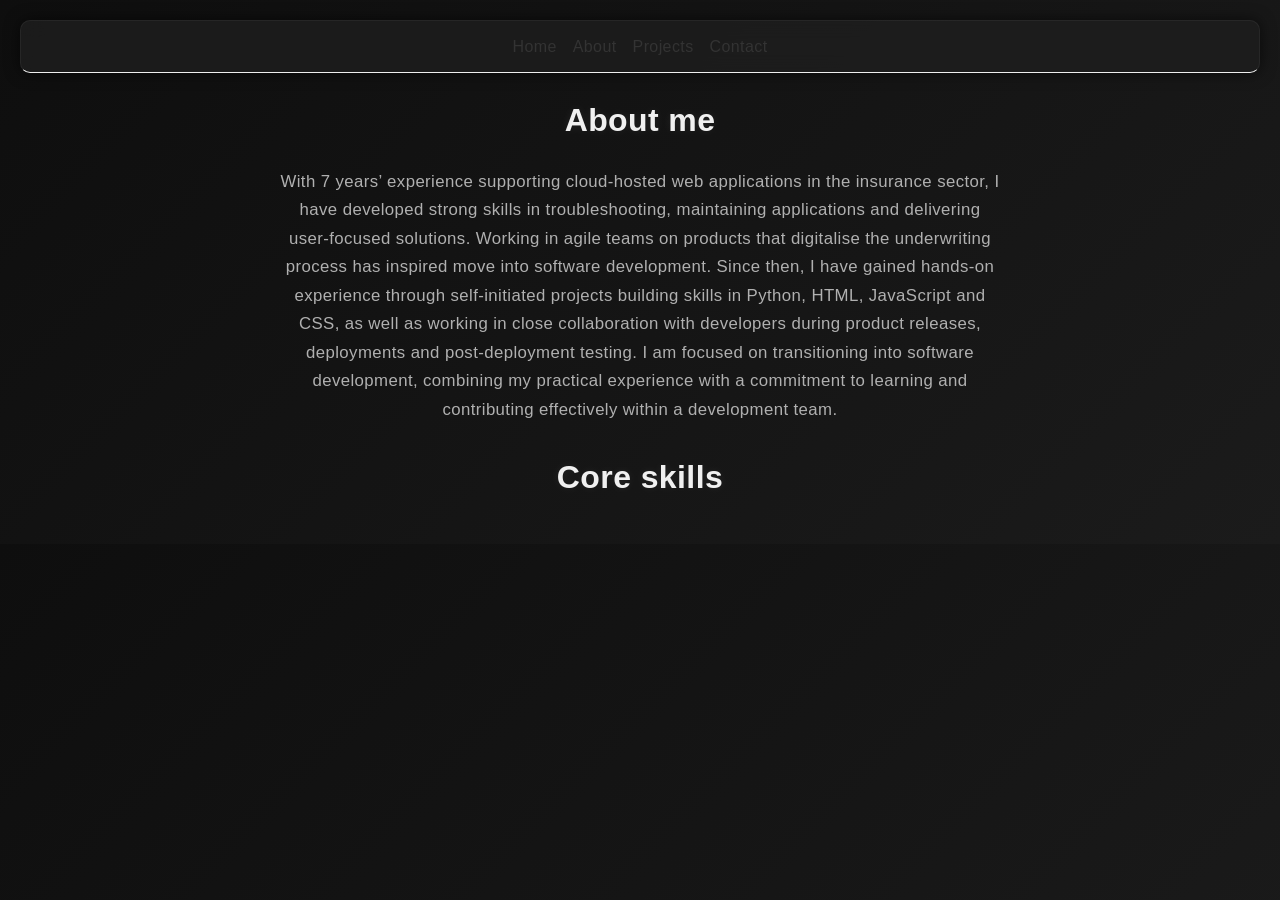
==== about.html @ 2f4052ca "First upload" ====
<!DOCTYPE html>
<html language="en">
<head>
    <link rel="stylesheet" href="JaysCSS.css">
    <meta charset="UTF-8" />
    <meta name="viewport" content="width=device-width, intial-scale=1.0" />
    <title> About Page </title>
</head>

<body>
    <div class="navbar">
        <a href="index.html">Home</a>
        <a href="about.html">About</a>
        <a href="projects.html">Projects</a>
        <a href="contact.html">Contact</a>
      </div>
    <h1> About me </h1>
</body>



<body>
    <p> With 7 years’ experience supporting cloud-hosted web applications in the insurance sector, I have developed strong skills in troubleshooting, maintaining applications and delivering user-focused solutions. Working in agile teams on products that digitalise the underwriting process has inspired move into software development. Since then, I have gained hands-on experience through self-initiated projects building skills in Python, HTML, JavaScript and CSS, as well as working in close collaboration with developers during product releases, deployments and post-deployment testing. I am focused on transitioning into software development, combining my practical experience with a commitment to learning and contributing effectively within a development team.</p>
    <h1> Core skills</h1>

</body>






</html>
---- JaysCSS.css ----
/* === Futuristic Monochrome Theme === */

/* Reset */
* {
  margin: 0;
  padding: 0;
  box-sizing: border-box;
  font-family: "Poppins", Arial, sans-serif;
  letter-spacing: 0.4px;
}

/* Body */
body {
  background: linear-gradient(135deg, #0e0e0e, #1b1b1b);
  color: #d1d1d1;
  line-height: 1.7;
  padding: 20px;
  overflow-x: hidden;
}

/* Navbar */
.navbar {
  background: rgba(30, 30, 30, 0.85);
  backdrop-filter: blur(10px);
  display: flex;
  justify-content: center;
  gap: 35px;
  padding: 15px 0;
  border-radius: 10px;
  border: 1px solid rgba(255, 255, 255, 0.05);
  box-shadow: 0 0 15px rgba(0, 0, 0, 0.6);
  transition: all 0.3s ease-in-out;
}


.navbar a:hover {
  color: #fff;
  text-shadow: 0 0 8px rgba(255, 255, 255, 0.25);
}

/* Container */
.container {
  text-align: center;
  margin-top: 60px;
  animation: fadeIn 1.2s ease-in-out;
}

.container img {
  border-radius: 50%;
  border: 2px solid #333;
  box-shadow: 0 0 20px rgba(255, 255, 255, 0.05);
  margin-bottom: 20px;
  transition: transform 0.4s ease, box-shadow 0.4s ease;
}

.container img:hover {
  transform: scale(1.05);
  box-shadow: 0 0 25px rgba(255, 255, 255, 0.15);
}

/* Headings */
h1, h2 {
  text-align: center;
  margin: 20px 0;
  color: #f0f0f0;
  font-weight: 600;
  text-shadow: 0 0 10px rgba(255, 255, 255, 0.08);
}

h2 {
  font-weight: 400;
  color: #c4c4c4;
}

/* Paragraphs */
p {
  max-width: 720px;
  margin: 0 auto 25px;
  text-align: center;
  font-size: 1.05rem;
  color: #b0b0b0;
  transition: color 0.3s ease;
}

p:hover {
  color: #e0e0e0;
}


.grid {
  display: grid;
  grid-template-columns: repeat(2, minmax(0, 1fr));
  gap: 20px;
  padding: 20px;
}

.float-child {
  float: none;
  width: auto;
  padding: 16px;
  border: 2px solid #fff;
  border-radius: 10px;
  background: #333;
  color: #fff;
  box-sizing: border-box;
}

.float-child .item {
  display: block;
  font-size: 1rem;
}

.float-child .item img {
  width: 100%;
  height: auto;
  display: block;
  border-radius: 8px;
  margin-bottom: 8px;
}

@media (max-width: 768px) {
  .grid {
    grid-template-columns: 1fr;
  }
}



/* Responsive */
@media (max-width: 600px) {
  .navbar {
    flex-direction: column;
    gap: 12px;
  }

  p {
    font-size: 1rem;
    padding: 0 12px;
  }
}

/* Make items visible */
.content {
  padding: 1.25rem;
  border: 1px solid #ddd;
  background: #383333;
  min-height: 120px; /* so empty items still show */
}

/* Optional: simple navbar styling */
.navbar {
  display: flex;
  gap: 1rem;
  padding: 0.75rem 1rem;
  border-bottom: 1px solid #eee;
}
.navbar a { text-decoration: none; color: #333; }



---button--- doesnt work 


 /* Button styling */
 .button {
  background-color: #4CAF50; /* Green */
  color: white;
  padding: 10px 20px;
  border: none;
  border-radius: 5px;
  cursor: pointer;
  font-size: 16px;
  transition: background-color 0.3s, transform 0.2s;
}

/* Hover effect */
.button:hover {
  background-color: #45a049;
}

/* Click effect */
.button:active {
  background-color: #3e8e41;
  transform: scale(0.95); /* Slightly shrink the button */
}
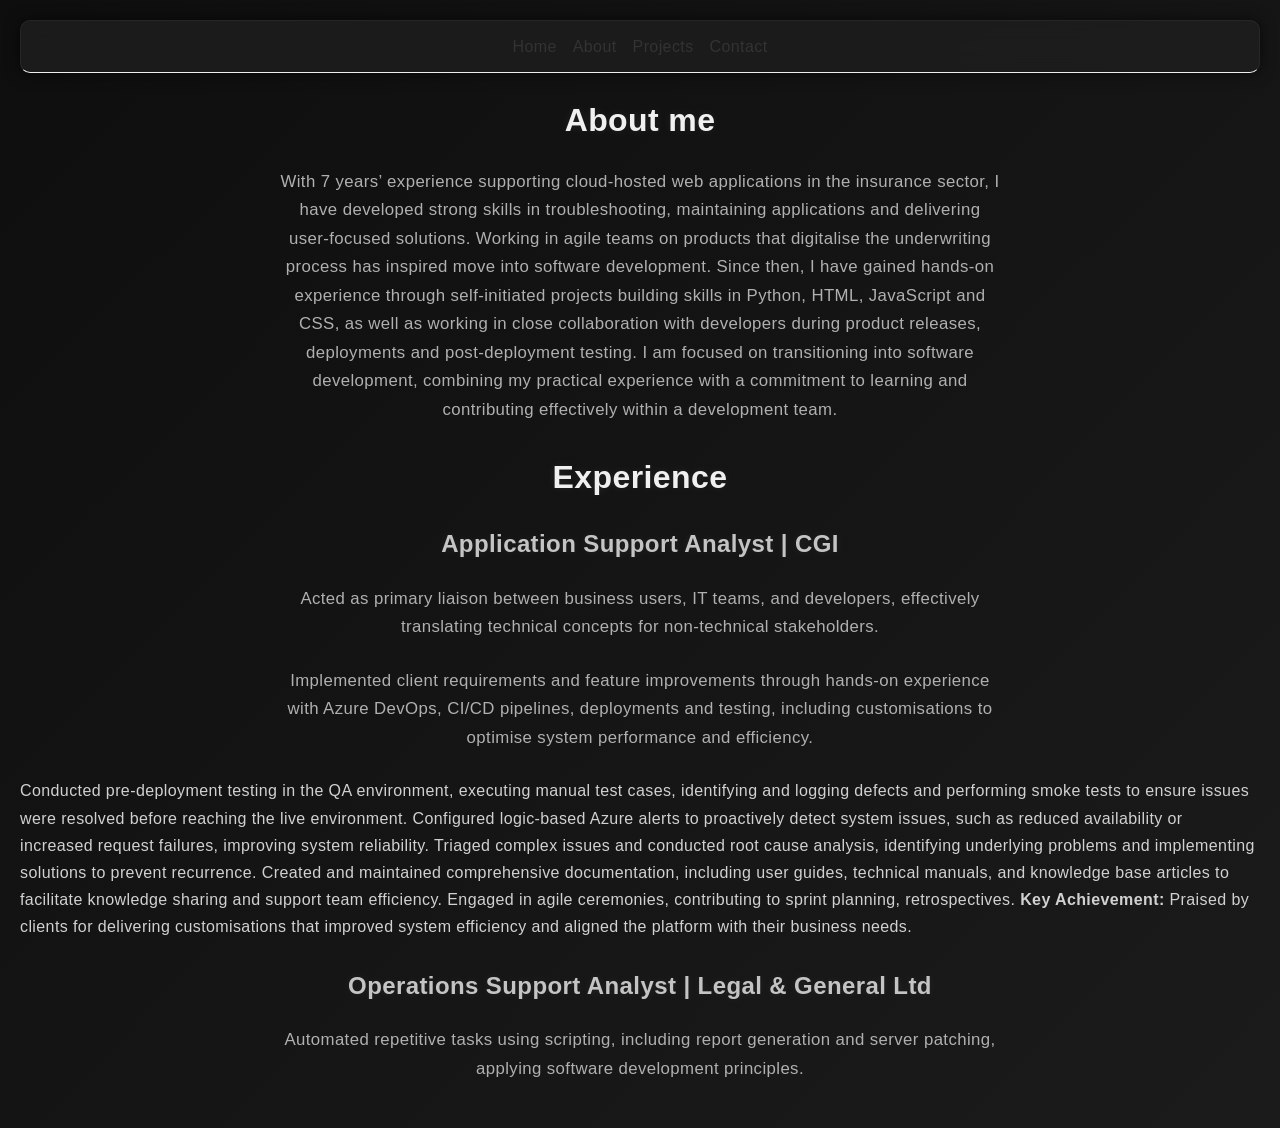
==== commit 290b4f54: "Add files via upload" ====
--- a/about.html
+++ b/about.html
@@ -21,7 +21,33 @@
 
 <body>
     <p> With 7 years’ experience supporting cloud-hosted web applications in the insurance sector, I have developed strong skills in troubleshooting, maintaining applications and delivering user-focused solutions. Working in agile teams on products that digitalise the underwriting process has inspired move into software development. Since then, I have gained hands-on experience through self-initiated projects building skills in Python, HTML, JavaScript and CSS, as well as working in close collaboration with developers during product releases, deployments and post-deployment testing. I am focused on transitioning into software development, combining my practical experience with a commitment to learning and contributing effectively within a development team.</p>
-    <h1> Core skills</h1>
+    <h1> Experience </h1>
+
+    <div>
+        <h2><strong>Application Support Analyst | CGI</strong></h2>
+        <p>Acted as primary liaison between business users, IT teams, and developers, effectively translating technical concepts for non-technical stakeholders.</p>
+        <p>Implemented client requirements and feature improvements through hands-on experience with Azure DevOps, CI/CD pipelines, deployments and testing, including customisations to optimise system performance and efficiency. </p>
+            Conducted pre-deployment testing in the QA environment, executing manual test cases, identifying and logging defects and performing smoke tests to ensure issues were resolved before reaching the live environment.
+            Configured logic-based Azure alerts to proactively detect system issues, such as reduced availability or increased request failures, improving system reliability.
+            Triaged complex issues and conducted root cause analysis, identifying underlying problems and implementing solutions to prevent recurrence.
+            Created and maintained comprehensive documentation, including user guides, technical manuals, and knowledge base articles to facilitate knowledge sharing and support team efficiency.
+            Engaged in agile ceremonies, contributing to sprint planning, retrospectives.
+            <strong>Key Achievement:</strong>
+            Praised by clients for delivering customisations that improved system efficiency and aligned the platform with their business needs.</p>
+    </div>
+
+
+    <div>
+        <h2><strong>Operations Support Analyst | Legal & General Ltd</strong></h2>
+        <p>Automated repetitive tasks using scripting, including report generation and server patching, applying software development principles.</p>
+
+    </div>
+
+
+
+
+
+
 
 </body>
 
--- a/JaysCSS.css
+++ b/JaysCSS.css
@@ -1,4 +1,3 @@
-/* === Futuristic Monochrome Theme === */
 
 /* Reset */
 * {
@@ -126,6 +125,25 @@
 
 
 
+
+
+/* Make items visible */
+.content {
+  padding: 1.25rem;
+  border: 1px solid #ddd;
+  background: #383333;
+  min-height: 120px; 
+}
+
+/* Navbar styling */
+.navbar {
+  display: flex;
+  gap: 1rem;
+  padding: 0.75rem 1rem;
+  border-bottom: 1px solid #eee;
+}
+.navbar a { text-decoration: none; color: #333; }
+
 /* Responsive */
 @media (max-width: 600px) {
   .navbar {
@@ -139,48 +157,9 @@
   }
 }
 
-/* Make items visible */
-.content {
-  padding: 1.25rem;
-  border: 1px solid #ddd;
-  background: #383333;
-  min-height: 120px; /* so empty items still show */
-}
 
-/* Optional: simple navbar styling */
-.navbar {
-  display: flex;
-  gap: 1rem;
-  padding: 0.75rem 1rem;
-  border-bottom: 1px solid #eee;
-}
-.navbar a { text-decoration: none; color: #333; }
+img {
+  width: 200px; /* Set desired width */
+  height: auto; /* Maintain aspect ratio */
 
-
-
----button--- doesnt work 
-
-
- /* Button styling */
- .button {
-  background-color: #4CAF50; /* Green */
-  color: white;
-  padding: 10px 20px;
-  border: none;
-  border-radius: 5px;
-  cursor: pointer;
-  font-size: 16px;
-  transition: background-color 0.3s, transform 0.2s;
-}
-
-/* Hover effect */
-.button:hover {
-  background-color: #45a049;
-}
-
-/* Click effect */
-.button:active {
-  background-color: #3e8e41;
-  transform: scale(0.95); /* Slightly shrink the button */
-}
-
+}
